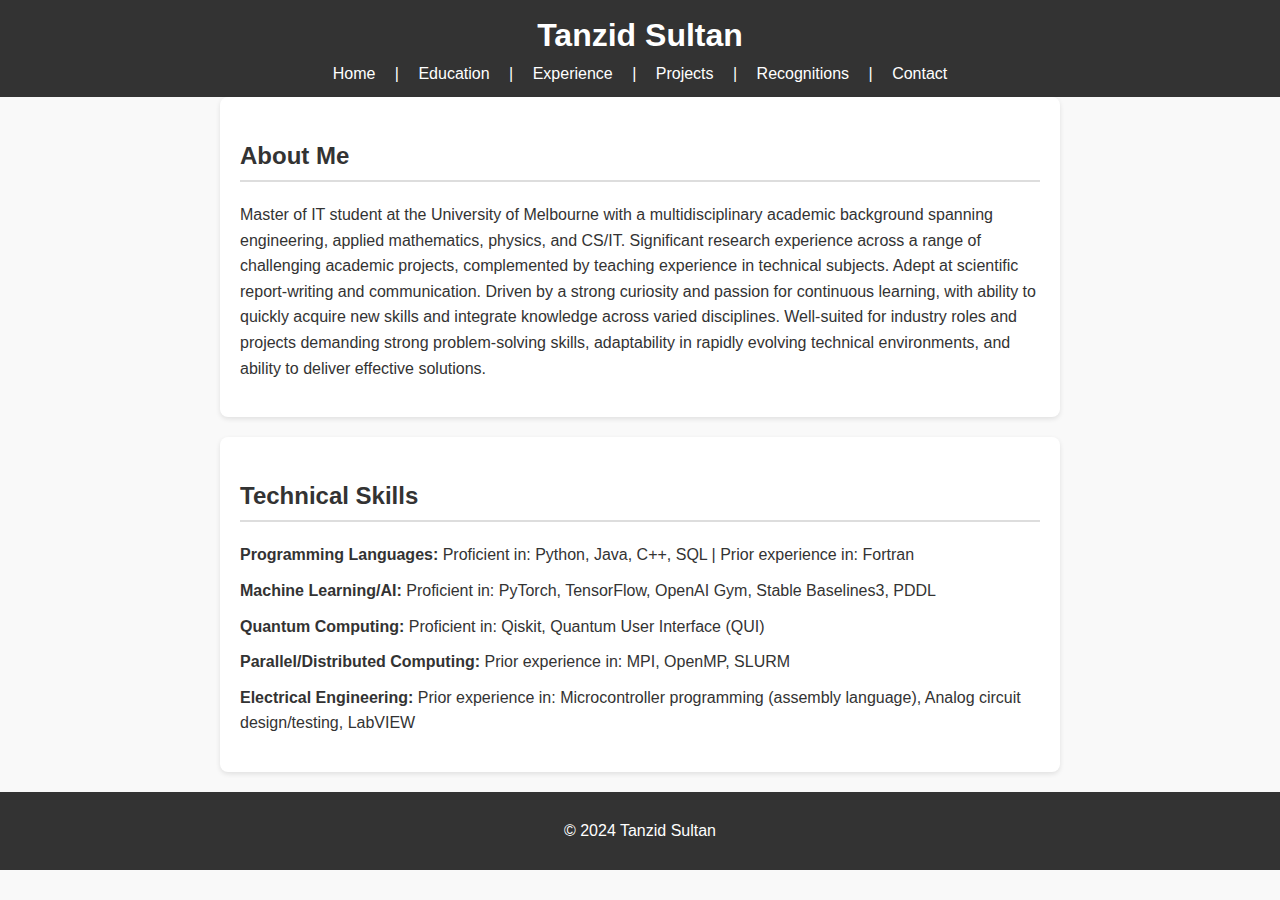
==== index.html @ 329e0b2b "Update index.html" ====
<!DOCTYPE html>
<html lang="en">
<head>
    <meta charset="UTF-8">
    <meta name="viewport" content="width=device-width, initial-scale=1.0">
    <title>Tanzid Sultan</title>
    <link rel="stylesheet" href="style.css">
</head>
<body>
    <header>
        <h1>Tanzid Sultan</h1>
        <nav>
            <a href="index.html">Home</a> |
            <a href="education.html">Education</a> |
            <a href="experience.html">Experience</a> |
            <a href="projects.html">Projects</a> |
            <a href="recognitions.html">Recognitions</a> |
            <a href="contact.html">Contact</a>
        </nav>
    </header>
    <section>
        <h2>About Me</h2>
        <p>
            Master of IT student at the University of Melbourne with a multidisciplinary academic background spanning engineering, applied mathematics, physics, and CS/IT. Significant research experience across a range of challenging academic projects, complemented by teaching experience in technical subjects. Adept at scientific report-writing and communication. Driven by a strong curiosity and passion for continuous learning, with ability to quickly acquire new skills and integrate knowledge across varied disciplines. Well‑suited for industry roles and projects demanding strong problem‑solving skills, adaptability in rapidly evolving technical environments, and ability to deliver effective solutions.
        </p>
    </section>
    <section>
        <h2>Technical Skills</h2>
        <ul>
            <li><strong>Programming Languages:</strong> Proficient in: Python, Java, C++, SQL | Prior experience in: Fortran</li>
            <li><strong>Machine Learning/AI:</strong> Proficient in: PyTorch, TensorFlow, OpenAI Gym, Stable Baselines3, PDDL</li>
            <li><strong>Quantum Computing:</strong> Proficient in: Qiskit, Quantum User Interface (QUI)</li>
            <li><strong>Parallel/Distributed Computing:</strong> Prior experience in: MPI, OpenMP, SLURM</li>
            <li><strong>Electrical Engineering:</strong> Prior experience in: Microcontroller programming (assembly language), Analog circuit design/testing, LabVIEW</li>
        </ul>
    </section>
    <footer>
        <p>&copy; 2024 Tanzid Sultan</p>
    </footer>
</body>
</html>
---- style.css ----
/* General Styles */
body {
    font-family: Arial, sans-serif;
    margin: 0;
    padding: 0;
    line-height: 1.6;
    background-color: #f9f9f9;
    color: #333;
}

/* Header Styles */
header {
    background: #333;
    color: #fff;
    padding: 10px 20px;
    text-align: center;
}

header h1 {
    margin: 0;
}

nav a {
    color: #fff;
    text-decoration: none;
    margin: 0 15px;
}

nav a:hover {
    text-decoration: underline;
}

/* Section Styles */
section {
    padding: 20px;
    max-width: 800px;
    margin: 0 auto;
    background: #fff;
    border-radius: 8px;
    box-shadow: 0 2px 5px rgba(0, 0, 0, 0.1);
    margin-bottom: 20px;
}

h2 {
    color: #333;
    border-bottom: 2px solid #ddd;
    padding-bottom: 5px;
}

/* Footer Styles */
footer {
    text-align: center;
    background: #333;
    color: #fff;
    padding: 10px 0;
    margin-top: 20px;
}

/* List Styles */
ul {
    list-style: none;
    padding: 0;
}

ul li {
    margin-bottom: 10px;
}
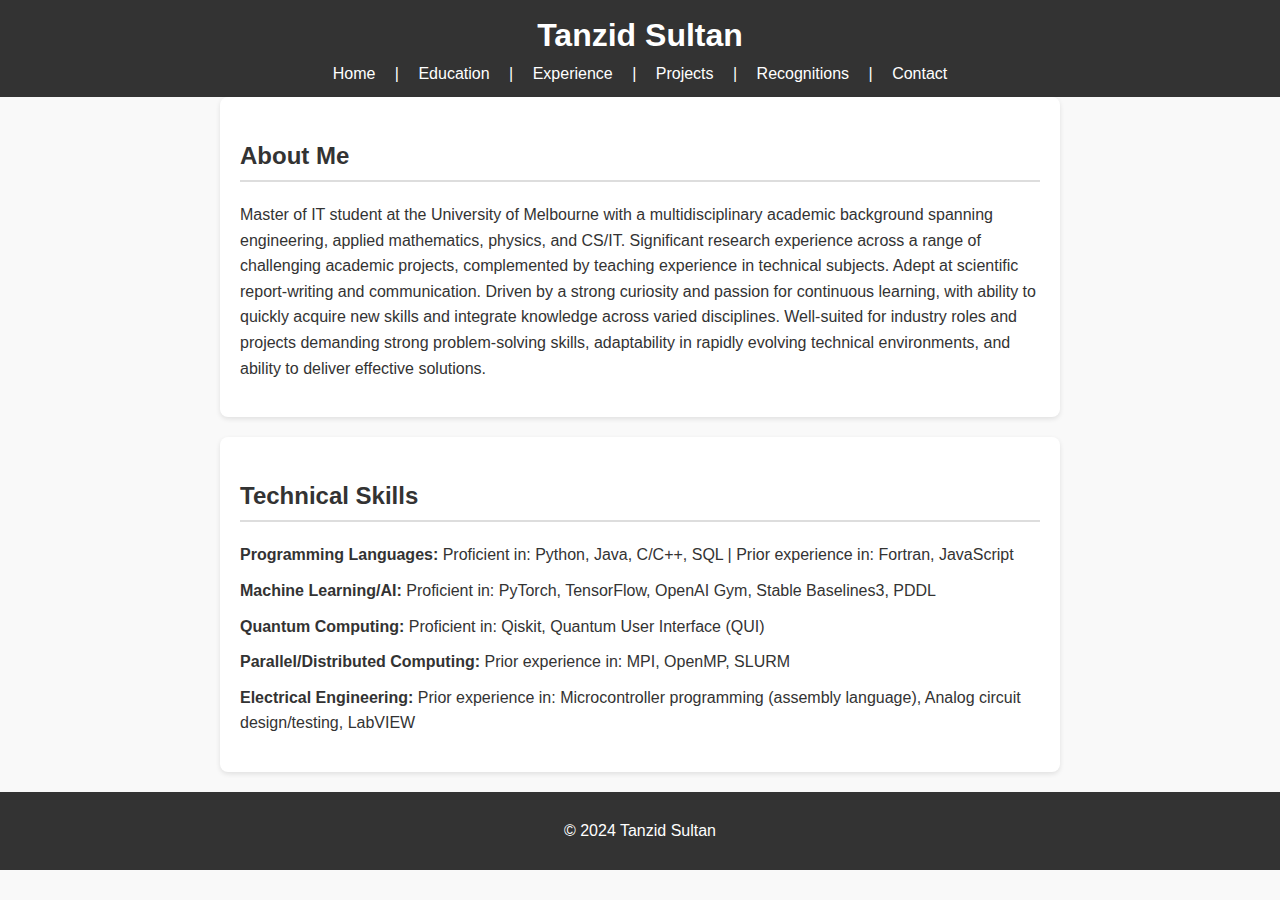
==== commit 38e7538d: "Update index.html" ====
--- a/index.html
+++ b/index.html
@@ -27,7 +27,7 @@
     <section>
         <h2>Technical Skills</h2>
         <ul>
-            <li><strong>Programming Languages:</strong> Proficient in: Python, Java, C++, SQL | Prior experience in: Fortran</li>
+            <li><strong>Programming Languages:</strong> Proficient in: Python, Java, C/C++, SQL | Prior experience in: Fortran, JavaScript</li>
             <li><strong>Machine Learning/AI:</strong> Proficient in: PyTorch, TensorFlow, OpenAI Gym, Stable Baselines3, PDDL</li>
             <li><strong>Quantum Computing:</strong> Proficient in: Qiskit, Quantum User Interface (QUI)</li>
             <li><strong>Parallel/Distributed Computing:</strong> Prior experience in: MPI, OpenMP, SLURM</li>
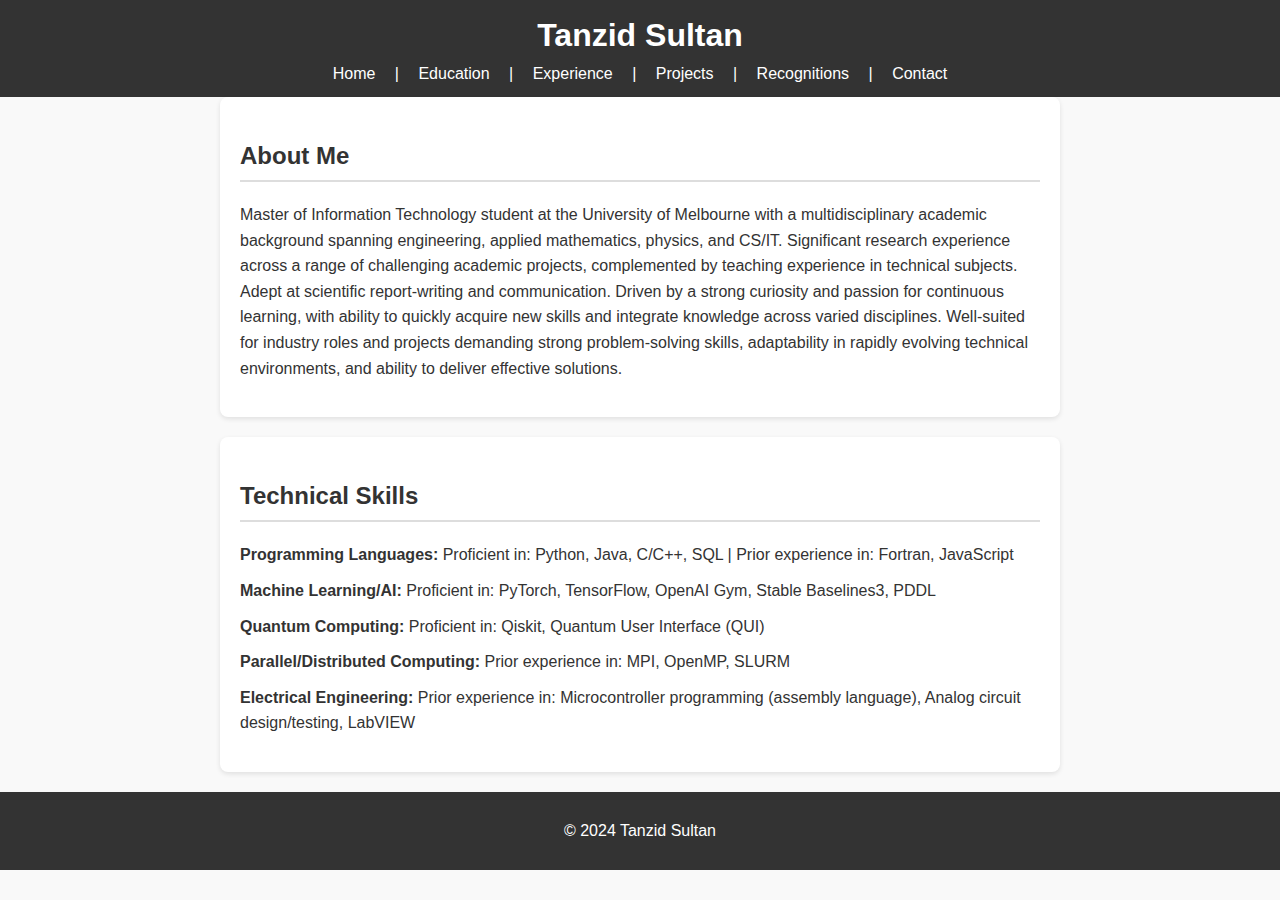
==== commit 7bd450e1: "Update index.html" ====
--- a/index.html
+++ b/index.html
@@ -21,7 +21,7 @@
     <section>
         <h2>About Me</h2>
         <p>
-            Master of IT student at the University of Melbourne with a multidisciplinary academic background spanning engineering, applied mathematics, physics, and CS/IT. Significant research experience across a range of challenging academic projects, complemented by teaching experience in technical subjects. Adept at scientific report-writing and communication. Driven by a strong curiosity and passion for continuous learning, with ability to quickly acquire new skills and integrate knowledge across varied disciplines. Well‑suited for industry roles and projects demanding strong problem‑solving skills, adaptability in rapidly evolving technical environments, and ability to deliver effective solutions.
+            Master of Information Technology student at the University of Melbourne with a multidisciplinary academic background spanning engineering, applied mathematics, physics, and CS/IT. Significant research experience across a range of challenging academic projects, complemented by teaching experience in technical subjects. Adept at scientific report-writing and communication. Driven by a strong curiosity and passion for continuous learning, with ability to quickly acquire new skills and integrate knowledge across varied disciplines. Well‑suited for industry roles and projects demanding strong problem‑solving skills, adaptability in rapidly evolving technical environments, and ability to deliver effective solutions.
         </p>
     </section>
     <section>
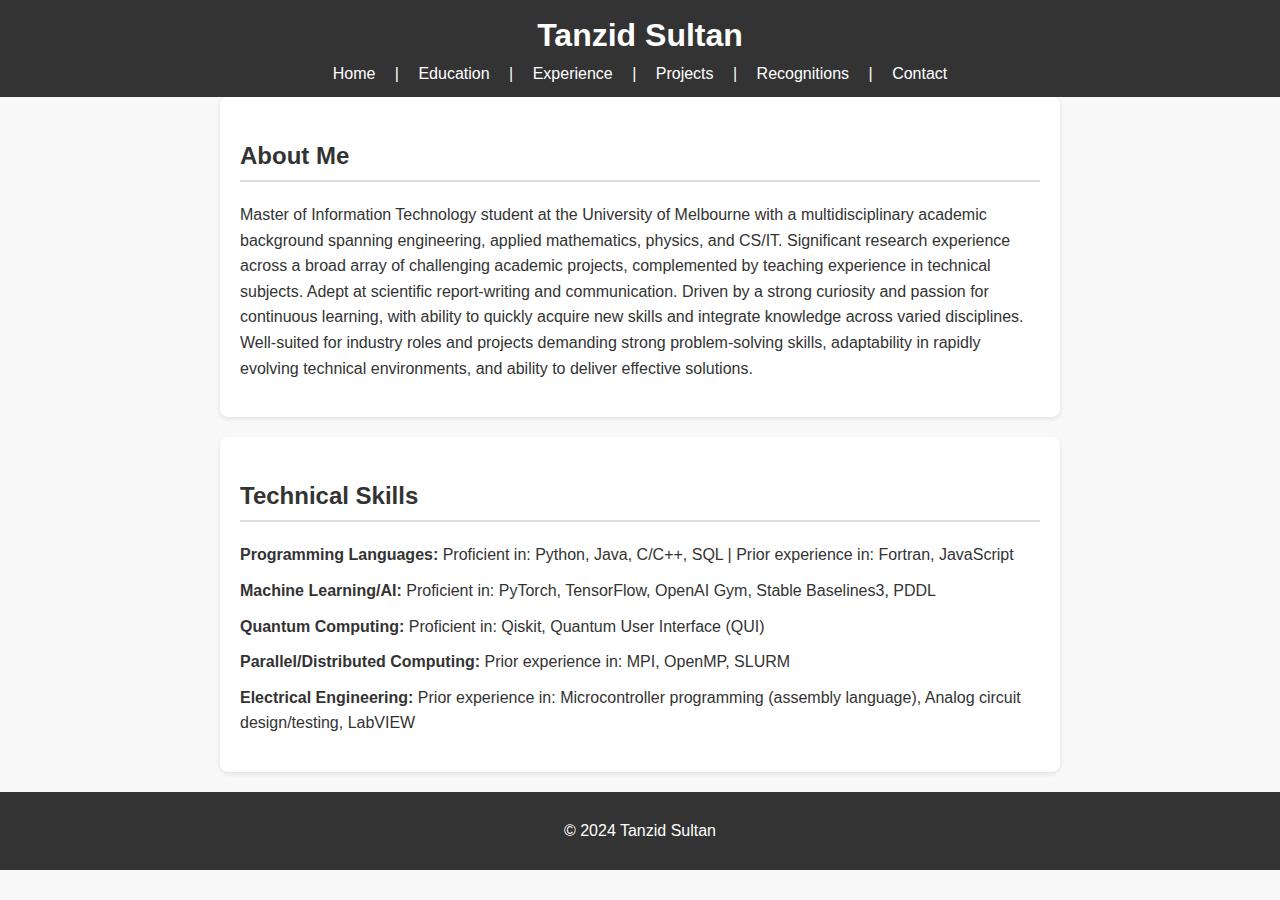
==== commit 2e4ef97e: "Update index.html" ====
--- a/index.html
+++ b/index.html
@@ -21,7 +21,7 @@
     <section>
         <h2>About Me</h2>
         <p>
-            Master of Information Technology student at the University of Melbourne with a multidisciplinary academic background spanning engineering, applied mathematics, physics, and CS/IT. Significant research experience across a range of challenging academic projects, complemented by teaching experience in technical subjects. Adept at scientific report-writing and communication. Driven by a strong curiosity and passion for continuous learning, with ability to quickly acquire new skills and integrate knowledge across varied disciplines. Well‑suited for industry roles and projects demanding strong problem‑solving skills, adaptability in rapidly evolving technical environments, and ability to deliver effective solutions.
+            Master of Information Technology student at the University of Melbourne with a multidisciplinary academic background spanning engineering, applied mathematics, physics, and CS/IT. Significant research experience across a broad array of challenging academic projects, complemented by teaching experience in technical subjects. Adept at scientific report-writing and communication. Driven by a strong curiosity and passion for continuous learning, with ability to quickly acquire new skills and integrate knowledge across varied disciplines. Well‑suited for industry roles and projects demanding strong problem‑solving skills, adaptability in rapidly evolving technical environments, and ability to deliver effective solutions.
         </p>
     </section>
     <section>
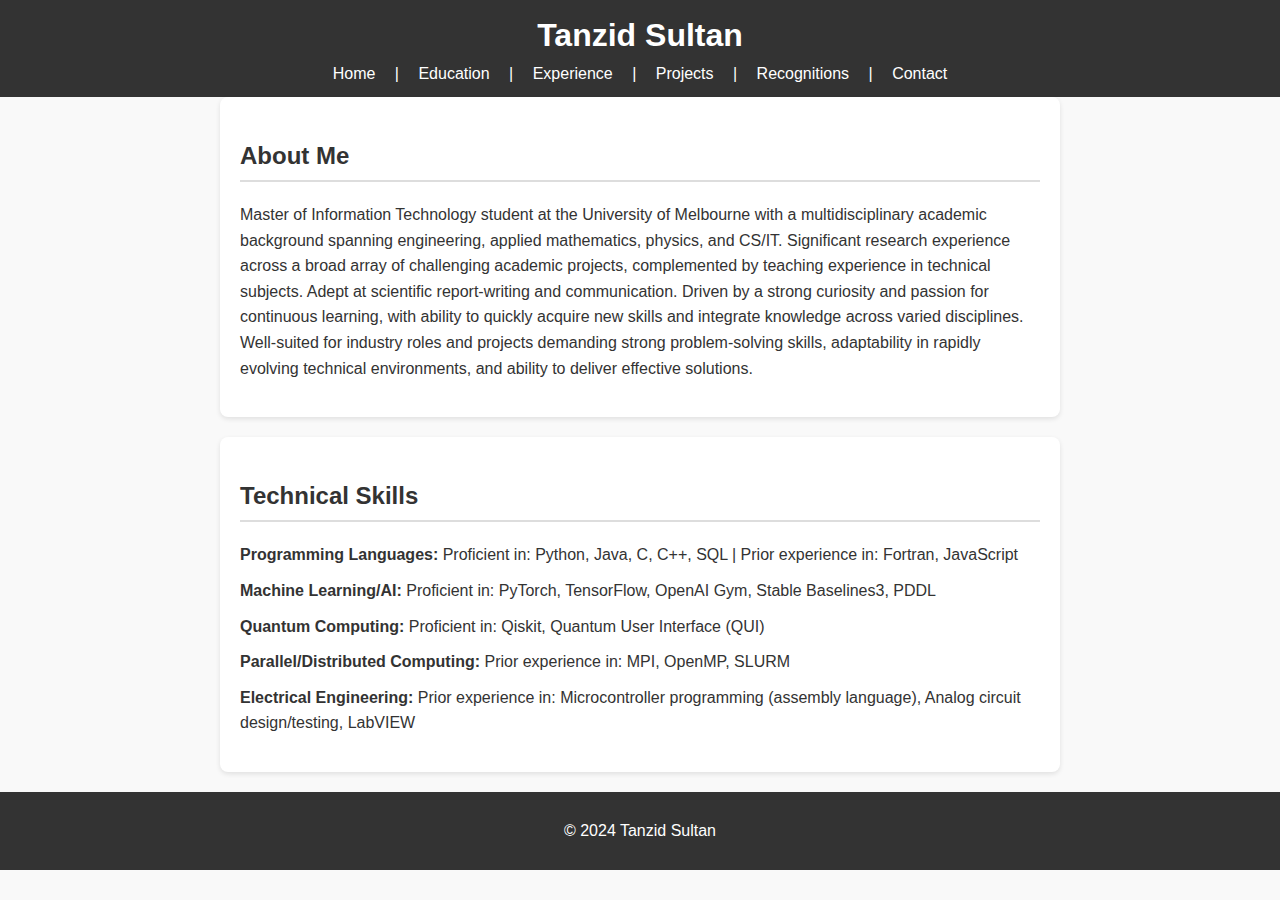
==== commit 57a92527: "Update index.html" ====
--- a/index.html
+++ b/index.html
@@ -27,7 +27,7 @@
     <section>
         <h2>Technical Skills</h2>
         <ul>
-            <li><strong>Programming Languages:</strong> Proficient in: Python, Java, C/C++, SQL | Prior experience in: Fortran, JavaScript</li>
+            <li><strong>Programming Languages:</strong> Proficient in: Python, Java, C, C++, SQL | Prior experience in: Fortran, JavaScript</li>
             <li><strong>Machine Learning/AI:</strong> Proficient in: PyTorch, TensorFlow, OpenAI Gym, Stable Baselines3, PDDL</li>
             <li><strong>Quantum Computing:</strong> Proficient in: Qiskit, Quantum User Interface (QUI)</li>
             <li><strong>Parallel/Distributed Computing:</strong> Prior experience in: MPI, OpenMP, SLURM</li>
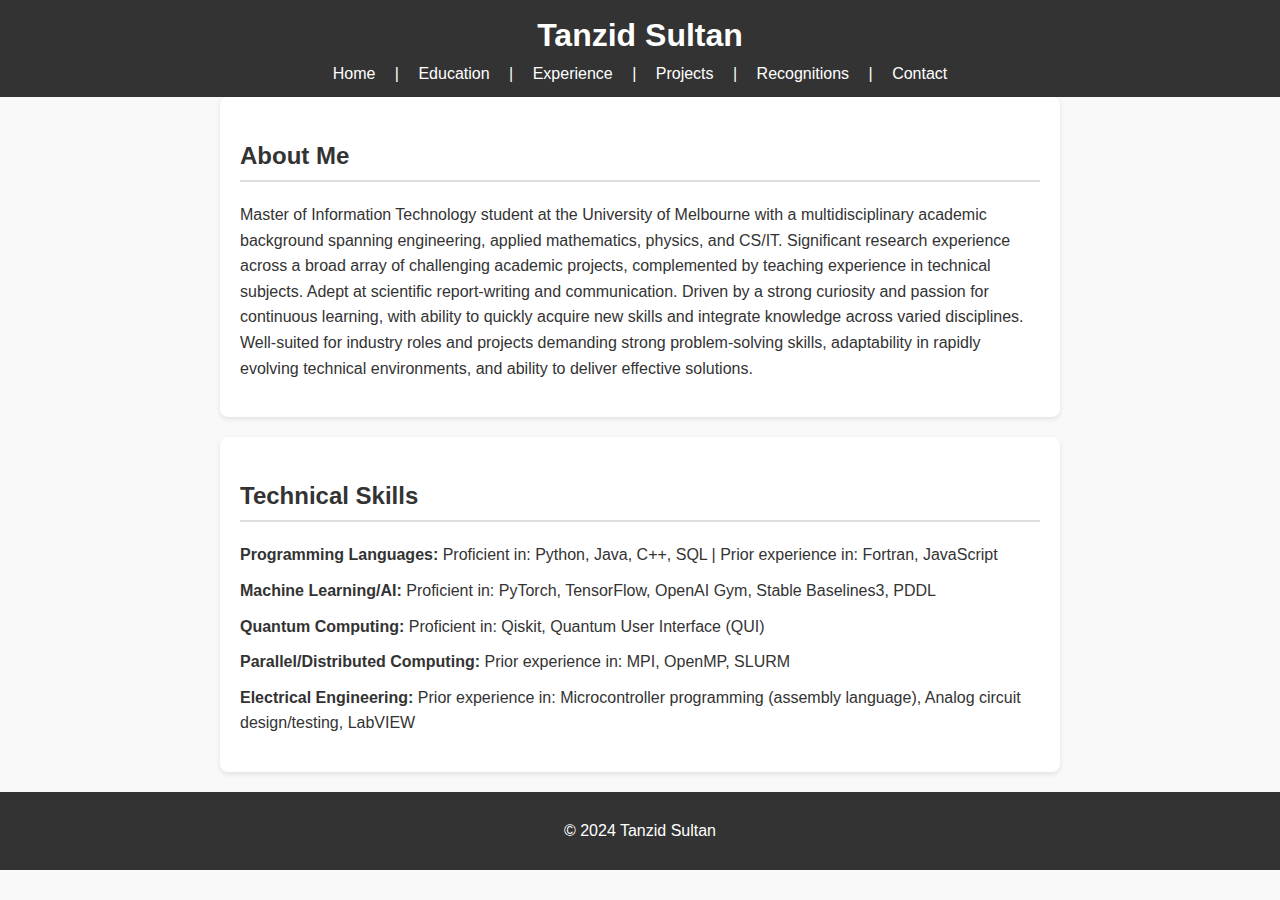
==== commit 4568f0e5: "Update index.html" ====
--- a/index.html
+++ b/index.html
@@ -27,7 +27,7 @@
     <section>
         <h2>Technical Skills</h2>
         <ul>
-            <li><strong>Programming Languages:</strong> Proficient in: Python, Java, C, C++, SQL | Prior experience in: Fortran, JavaScript</li>
+            <li><strong>Programming Languages:</strong> Proficient in: Python, Java, C++, SQL | Prior experience in: Fortran, JavaScript</li>
             <li><strong>Machine Learning/AI:</strong> Proficient in: PyTorch, TensorFlow, OpenAI Gym, Stable Baselines3, PDDL</li>
             <li><strong>Quantum Computing:</strong> Proficient in: Qiskit, Quantum User Interface (QUI)</li>
             <li><strong>Parallel/Distributed Computing:</strong> Prior experience in: MPI, OpenMP, SLURM</li>
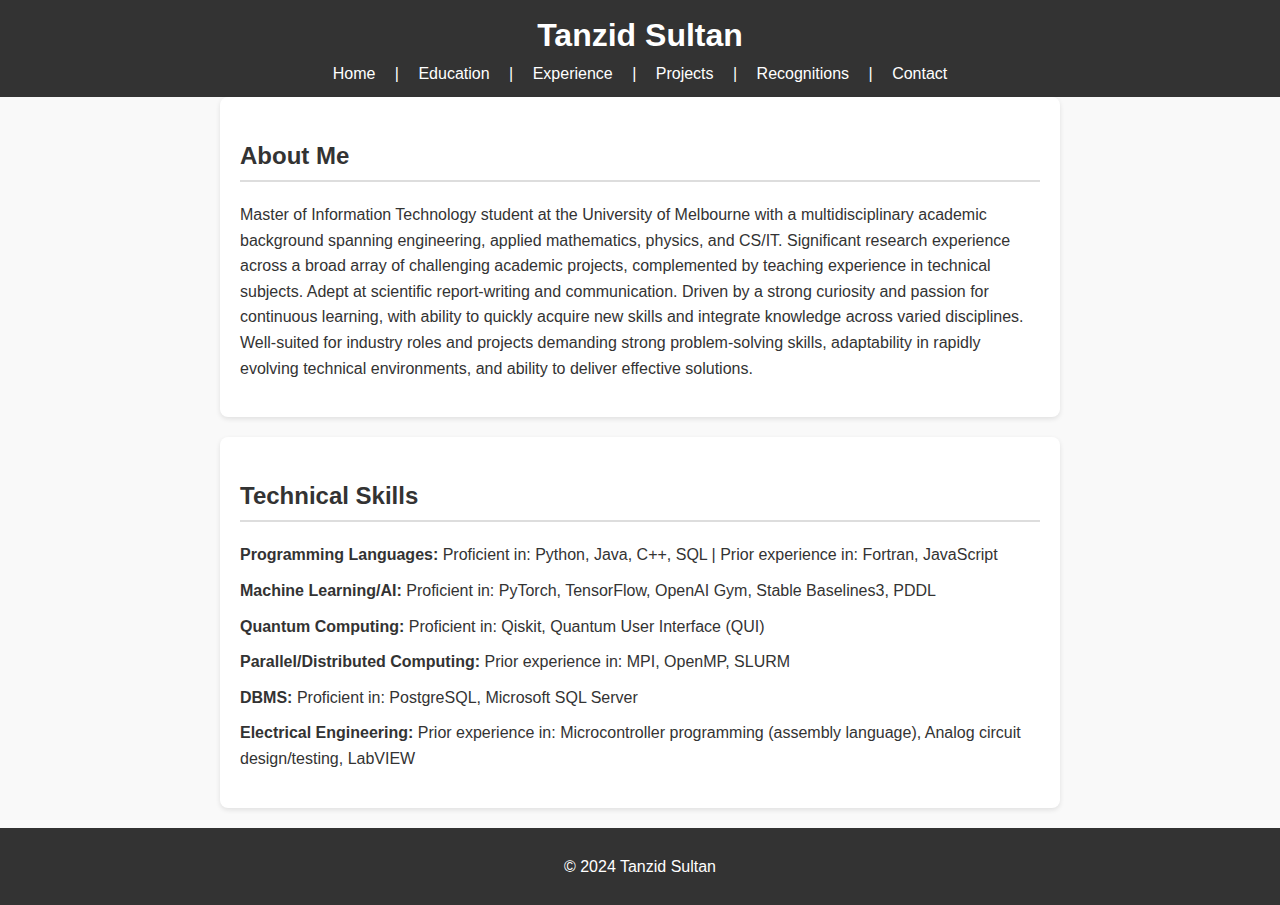
==== commit 11c6bc27: "Update index.html" ====
--- a/index.html
+++ b/index.html
@@ -31,6 +31,7 @@
             <li><strong>Machine Learning/AI:</strong> Proficient in: PyTorch, TensorFlow, OpenAI Gym, Stable Baselines3, PDDL</li>
             <li><strong>Quantum Computing:</strong> Proficient in: Qiskit, Quantum User Interface (QUI)</li>
             <li><strong>Parallel/Distributed Computing:</strong> Prior experience in: MPI, OpenMP, SLURM</li>
+            <li><strong>DBMS:</strong> Proficient in: PostgreSQL, Microsoft SQL Server</li>
             <li><strong>Electrical Engineering:</strong> Prior experience in: Microcontroller programming (assembly language), Analog circuit design/testing, LabVIEW</li>
         </ul>
     </section>
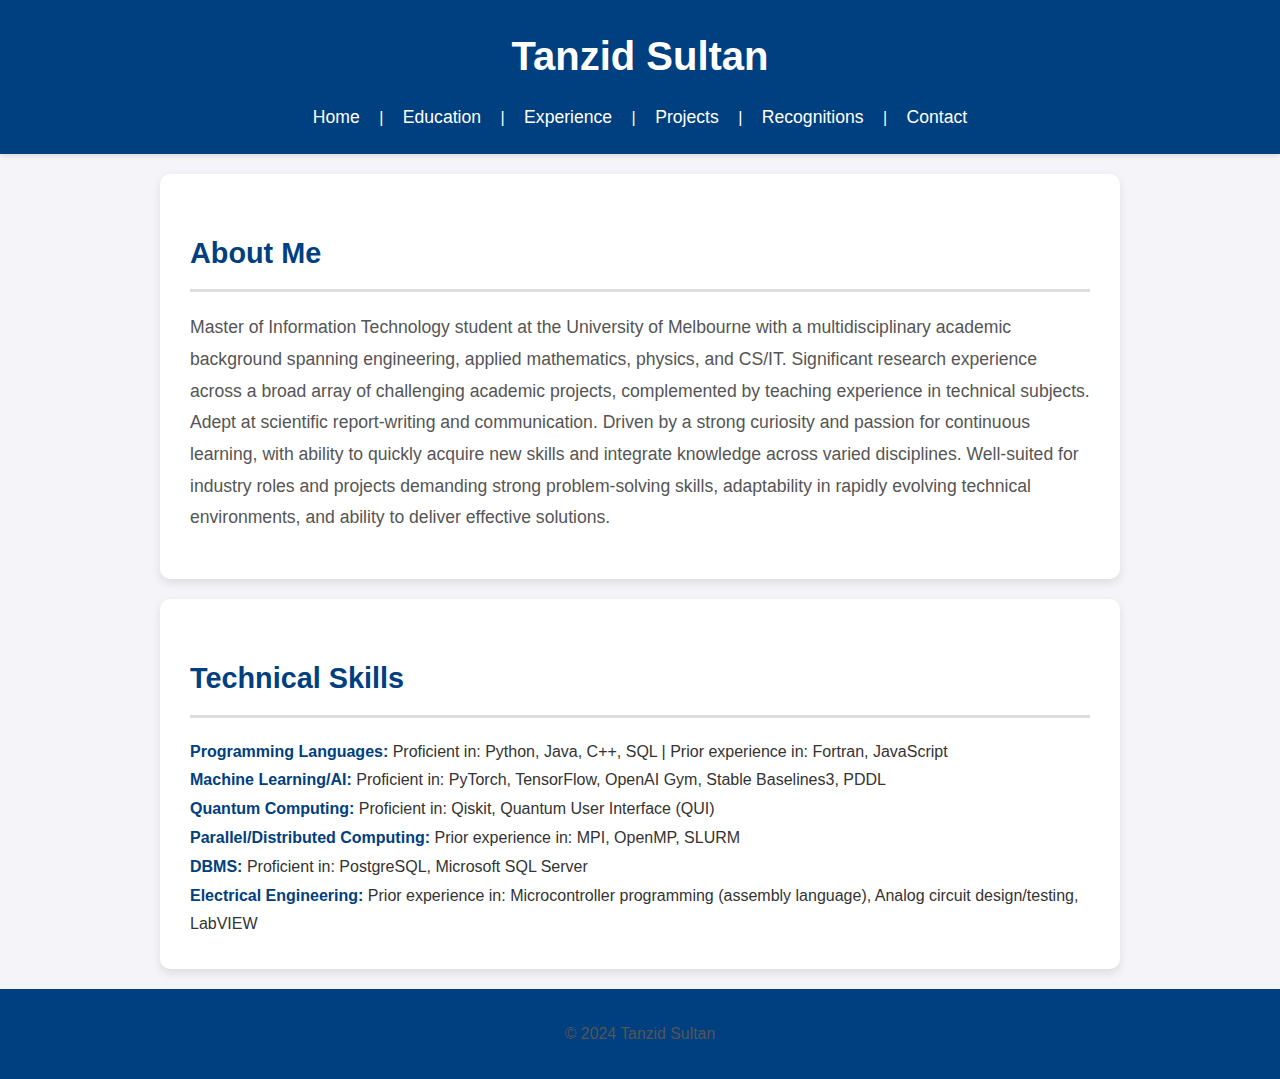
==== commit 8ab084c5: "changed style" ====
--- a/index.html
+++ b/index.html
@@ -4,7 +4,7 @@
     <meta charset="UTF-8">
     <meta name="viewport" content="width=device-width, initial-scale=1.0">
     <title>Tanzid Sultan</title>
-    <link rel="stylesheet" href="style.css">
+    <link rel="stylesheet" href="style2.css">
 </head>
 <body>
     <header>
--- a/style2.css
+++ b/style2.css
@@ -0,0 +1,145 @@
+/* General Styles */
+body {
+    font-family: 'Roboto', Arial, sans-serif; /* Modern, professional font */
+    margin: 0;
+    padding: 0;
+    line-height: 1.8;
+    background-color: #f4f4f9; /* Light, neutral background for readability */
+    color: #333; /* Dark gray text for contrast */
+}
+
+/* Header Styles */
+header {
+    background: #004080; /* Professional dark blue */
+    color: #fff;
+    padding: 20px 0;
+    text-align: center;
+    box-shadow: 0 2px 5px rgba(0, 0, 0, 0.1); /* Subtle shadow for depth */
+}
+
+header h1 {
+    margin: 0;
+    font-size: 2.5em;
+    font-weight: bold;
+}
+
+nav {
+    margin-top: 10px;
+}
+
+nav a {
+    color: #fff;
+    text-decoration: none;
+    margin: 0 15px;
+    font-size: 1.1em;
+    font-weight: 500;
+    transition: color 0.3s ease; /* Smooth hover effect */
+}
+
+nav a:hover {
+    color: #ffcc00; /* Highlight link on hover */
+}
+
+/* Section Styles */
+section {
+    padding: 30px;
+    max-width: 900px;
+    margin: 20px auto;
+    background: #fff;
+    border-radius: 10px;
+    box-shadow: 0 4px 10px rgba(0, 0, 0, 0.1); /* Clean shadow for depth */
+}
+
+h2 {
+    color: #004080;
+    font-size: 1.8em;
+    border-bottom: 3px solid #ddd;
+    padding-bottom: 10px;
+    margin-bottom: 20px;
+}
+
+/* Paragraph and Text Styles */
+p {
+    font-size: 1.1em;
+    margin-bottom: 15px;
+    color: #555; /* Slightly lighter gray for secondary text */
+}
+
+strong {
+    color: #004080; /* Highlight important text */
+}
+
+/* List Styles */
+ul {
+    margin: 0;
+    padding: 0;
+    list-style-type: none; /* Remove bullets for outer lists */
+}
+
+ul ul {
+    list-style-type: disc; /* Add bullets for nested lists */
+    margin-left: 20px;
+    padding-left: 20px;
+}
+
+ul ul li {
+    margin-bottom: 10px;
+    font-size: 1.1em;
+    color: #333;
+}
+
+/* Button Styles */
+button, .btn {
+    display: inline-block;
+    background: #004080;
+    color: #fff;
+    padding: 10px 20px;
+    border: none;
+    border-radius: 5px;
+    font-size: 1em;
+    cursor: pointer;
+    transition: background 0.3s ease;
+}
+
+button:hover, .btn:hover {
+    background: #ffcc00; /* Highlight button on hover */
+    color: #004080;
+}
+
+/* Footer Styles */
+footer {
+    text-align: center;
+    background: #004080;
+    color: #fff;
+    padding: 15px 0;
+    margin-top: 20px;
+    font-size: 0.9em;
+}
+
+footer a {
+    color: #ffcc00;
+    text-decoration: none;
+}
+
+footer a:hover {
+    text-decoration: underline;
+}
+
+/* Responsive Design */
+@media (max-width: 768px) {
+    body {
+        font-size: 90%; /* Slightly smaller font for smaller screens */
+    }
+
+    header h1 {
+        font-size: 2em;
+    }
+
+    nav a {
+        font-size: 1em;
+    }
+
+    section {
+        padding: 20px;
+    }
+}
